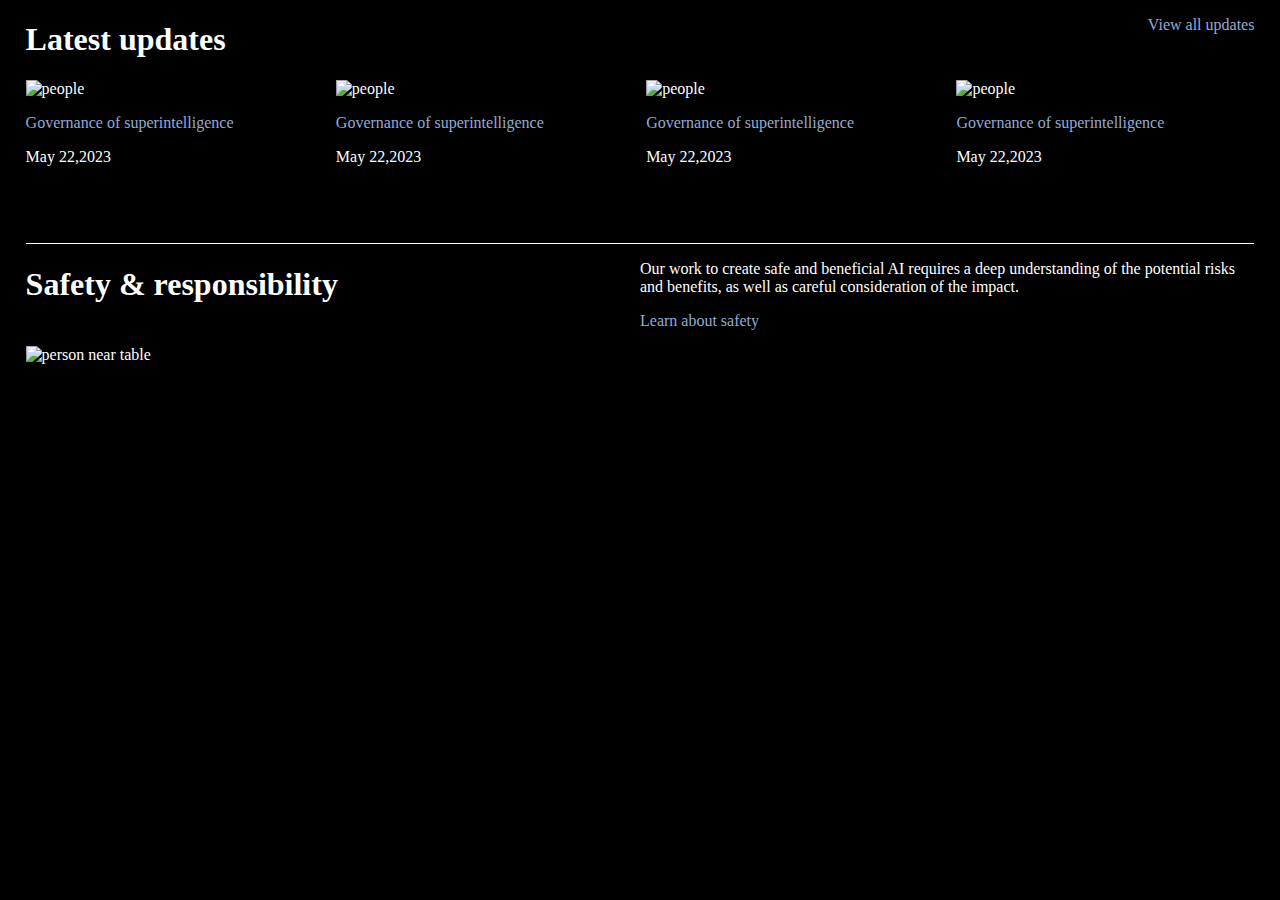
==== HW1/openai.html @ 8c793023 "Add files via upload" ====
<!DOCTYPE html>
<html lang="en">
  <head>
    <meta charset="UTF-8" />
    <meta http-equiv="X-UA-Compatible" content="IE=edge" />
    <meta name="viewport" content="width=device-width, initial-scale=1.0" />
    <title>OpenAI</title>
    <style>
      body {
        margin: 0 2%;
        background-color: black;
        color: white;
      }
      a {
        text-decoration: none;
        color: rgb(146, 171, 213);
      }
      img {
        width: 100%;
      }
      .conteiner_top {
        display: flex;
        align-items: start;
        justify-content: space-between;
      }
      .conteiner_top_text {
        width: 50%;
      }
      .container_main {
        display: flex;
        justify-content: space-between;
        margin-bottom: 5%;
      }
      .box {
        width: 25%;
      }
      .box2 {
        padding-left: 1%;
      }
      .box3 {
        padding-right: 1%;
      }
      #line {
        width: 100%;
        height: 1px;
        background-color: white;
      }
    </style>
  </head>
  <body>
    <section>
      <div class="conteiner_top">
        <h1>Latest updates</h1>
        <div>
          <p>
            <a href="https://openai.com/blog">View all updates</a>
          </p>
        </div>
      </div>
      <div class="container_main">
        <div class="box">
          <img
            src="https://images.openai.com/blob/7de8358f-9eab-42e0-96eb-e87d0238c205/governance-of-superintelligence.jpg?trim=0,0,0,0&width=400"
            alt="people"
          />
          <p>
            <a href="https://openai.com/blog/governance-of-superintelligence"
              >Governance of superintelligence</a
            >
          </p>
          <p>May 22,2023</p>
        </div>
        <div class="box box2">
          <img
            src="https://images.openai.com/blob/7de8358f-9eab-42e0-96eb-e87d0238c205/governance-of-superintelligence.jpg?trim=0,0,0,0&width=400"
            alt="people"
          />
          <p>
            <a href="https://openai.com/blog/governance-of-superintelligence"
              >Governance of superintelligence</a
            >
          </p>
          <p>May 22,2023</p>
        </div>
        <div class="box box2 box3">
          <img
            src="https://images.openai.com/blob/7de8358f-9eab-42e0-96eb-e87d0238c205/governance-of-superintelligence.jpg?trim=0,0,0,0&width=400"
            alt="people"
          />
          <p>
            <a href="https://openai.com/blog/governance-of-superintelligence"
              >Governance of superintelligence</a
            >
          </p>
          <p>May 22,2023</p>
        </div>
        <div class="box">
          <img
            src="https://images.openai.com/blob/7de8358f-9eab-42e0-96eb-e87d0238c205/governance-of-superintelligence.jpg?trim=0,0,0,0&width=400"
            alt="people"
          />
          <p>
            <a href="https://openai.com/blog/governance-of-superintelligence"
              >Governance of superintelligence</a
            >
          </p>
          <p>May 22,2023</p>
        </div>
      </div>
    </section>
    <section>
      <div id="line"></div>
      <div class="conteiner_top">
        <h1>Safety &amp; responsibility</h1>
        <div class="conteiner_top_text">
          <p>
            Our work to create safe and beneficial AI requires a deep understanding of the potential
            risks and benefits, as well as careful consideration of the impact.
          </p>
          <p><a href="https://openai.com/safety">Learn about safety</a></p>
        </div>
      </div>
      <img
        src="https://images.openai.com/blob/971cb9d4-66e4-46b0-95d8-f3b57931b08e/stangel-2022-0052.jpg?trim=0,0,0,0&width=2000"
        alt="person near table"
      />
    </section>
  </body>
</html>
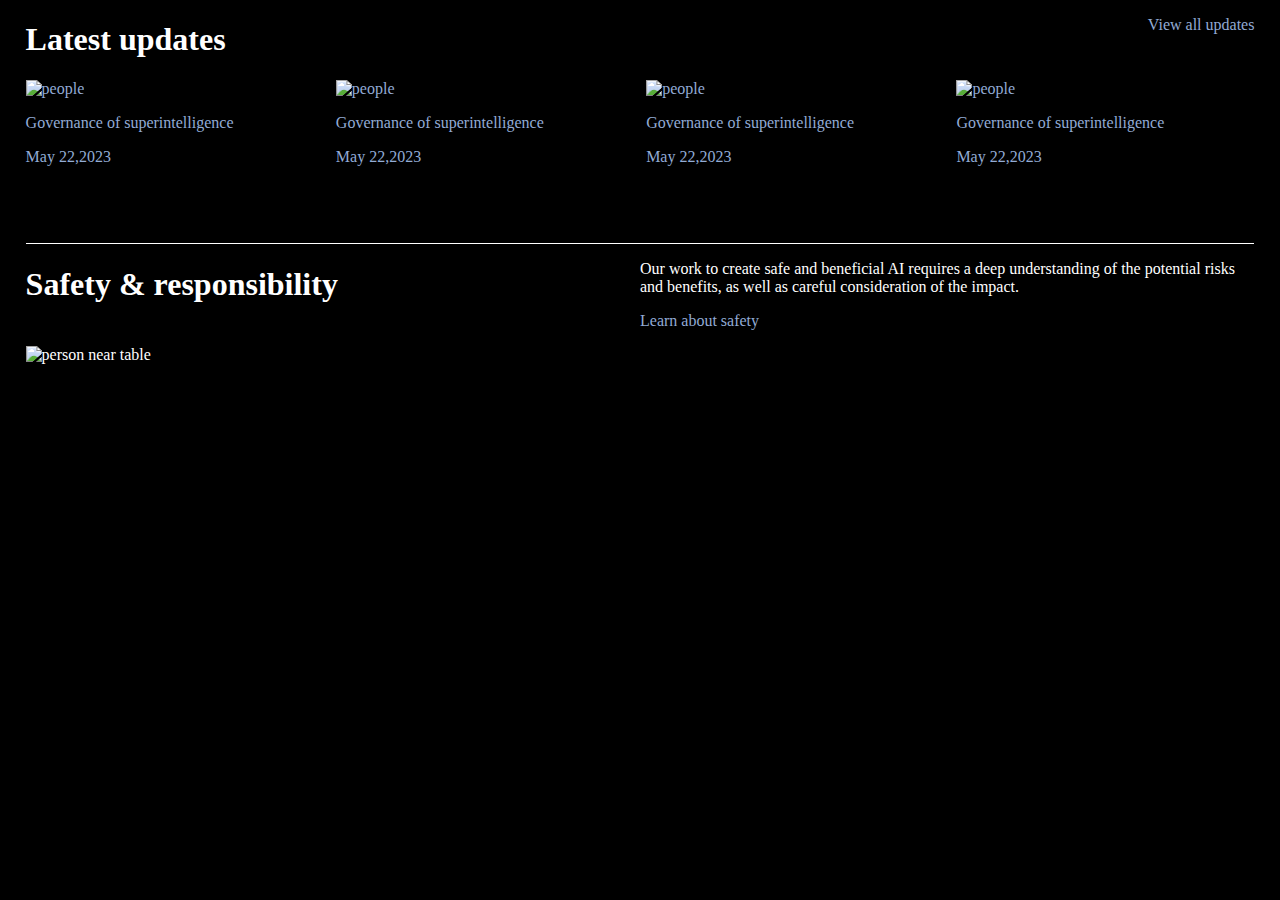
==== commit 65272f0d: "Add files via upload" ====
--- a/HW1/openai.html
+++ b/HW1/openai.html
@@ -31,15 +31,16 @@
         justify-content: space-between;
         margin-bottom: 5%;
       }
-      .box {
-        width: 25%;
-      }
+      /* .box {
+        width: 100%;
+      } 
       .box2 {
-        padding-left: 1%;
+        padding-left: 3%;
       }
       .box3 {
-        padding-right: 1%;
-      }
+        padding-right: 3%;
+      } */
+
       #line {
         width: 100%;
         height: 1px;
@@ -58,54 +59,54 @@
         </div>
       </div>
       <div class="container_main">
-        <div class="box">
-          <img
-            src="https://images.openai.com/blob/7de8358f-9eab-42e0-96eb-e87d0238c205/governance-of-superintelligence.jpg?trim=0,0,0,0&width=400"
-            alt="people"
-          />
-          <p>
-            <a href="https://openai.com/blog/governance-of-superintelligence"
-              >Governance of superintelligence</a
-            >
-          </p>
-          <p>May 22,2023</p>
-        </div>
-        <div class="box box2">
-          <img
-            src="https://images.openai.com/blob/7de8358f-9eab-42e0-96eb-e87d0238c205/governance-of-superintelligence.jpg?trim=0,0,0,0&width=400"
-            alt="people"
-          />
-          <p>
-            <a href="https://openai.com/blog/governance-of-superintelligence"
-              >Governance of superintelligence</a
-            >
-          </p>
-          <p>May 22,2023</p>
-        </div>
-        <div class="box box2 box3">
-          <img
-            src="https://images.openai.com/blob/7de8358f-9eab-42e0-96eb-e87d0238c205/governance-of-superintelligence.jpg?trim=0,0,0,0&width=400"
-            alt="people"
-          />
-          <p>
-            <a href="https://openai.com/blog/governance-of-superintelligence"
-              >Governance of superintelligence</a
-            >
-          </p>
-          <p>May 22,2023</p>
-        </div>
-        <div class="box">
-          <img
-            src="https://images.openai.com/blob/7de8358f-9eab-42e0-96eb-e87d0238c205/governance-of-superintelligence.jpg?trim=0,0,0,0&width=400"
-            alt="people"
-          />
-          <p>
-            <a href="https://openai.com/blog/governance-of-superintelligence"
-              >Governance of superintelligence</a
-            >
-          </p>
-          <p>May 22,2023</p>
-        </div>
+        <a
+          href="https://openai.com/blog/governance-of-superintelligence"
+          style="width: 25%; margin-right: 1%"
+        >
+          <div class="box">
+            <img
+              src="https://images.openai.com/blob/7de8358f-9eab-42e0-96eb-e87d0238c205/governance-of-superintelligence.jpg?trim=0,0,0,0&width=400"
+              alt="people"
+            />
+            <p>Governance of superintelligence</p>
+            <p>May 22,2023</p>
+          </div>
+        </a>
+        <a
+          href="https://openai.com/blog/governance-of-superintelligence"
+          style="width: 25%; margin-right: 1%"
+        >
+          <div class="box">
+            <img
+              src="https://images.openai.com/blob/7de8358f-9eab-42e0-96eb-e87d0238c205/governance-of-superintelligence.jpg?trim=0,0,0,0&width=400"
+              alt="people"
+            />
+            <p>Governance of superintelligence</p>
+            <p>May 22,2023</p>
+          </div></a
+        >
+        <a
+          href="https://openai.com/blog/governance-of-superintelligence"
+          style="width: 25%; margin-right: 1%"
+          ><div class="box">
+            <img
+              src="https://images.openai.com/blob/7de8358f-9eab-42e0-96eb-e87d0238c205/governance-of-superintelligence.jpg?trim=0,0,0,0&width=400"
+              alt="people"
+            />
+            <p>Governance of superintelligence</p>
+            <p>May 22,2023</p>
+          </div></a
+        >
+        <a href="https://openai.com/blog/governance-of-superintelligence" style="width: 25%">
+          <div class="box">
+            <img
+              src="https://images.openai.com/blob/7de8358f-9eab-42e0-96eb-e87d0238c205/governance-of-superintelligence.jpg?trim=0,0,0,0&width=400"
+              alt="people"
+            />
+            <p>Governance of superintelligence</p>
+            <p>May 22,2023</p>
+          </div>
+        </a>
       </div>
     </section>
     <section>
